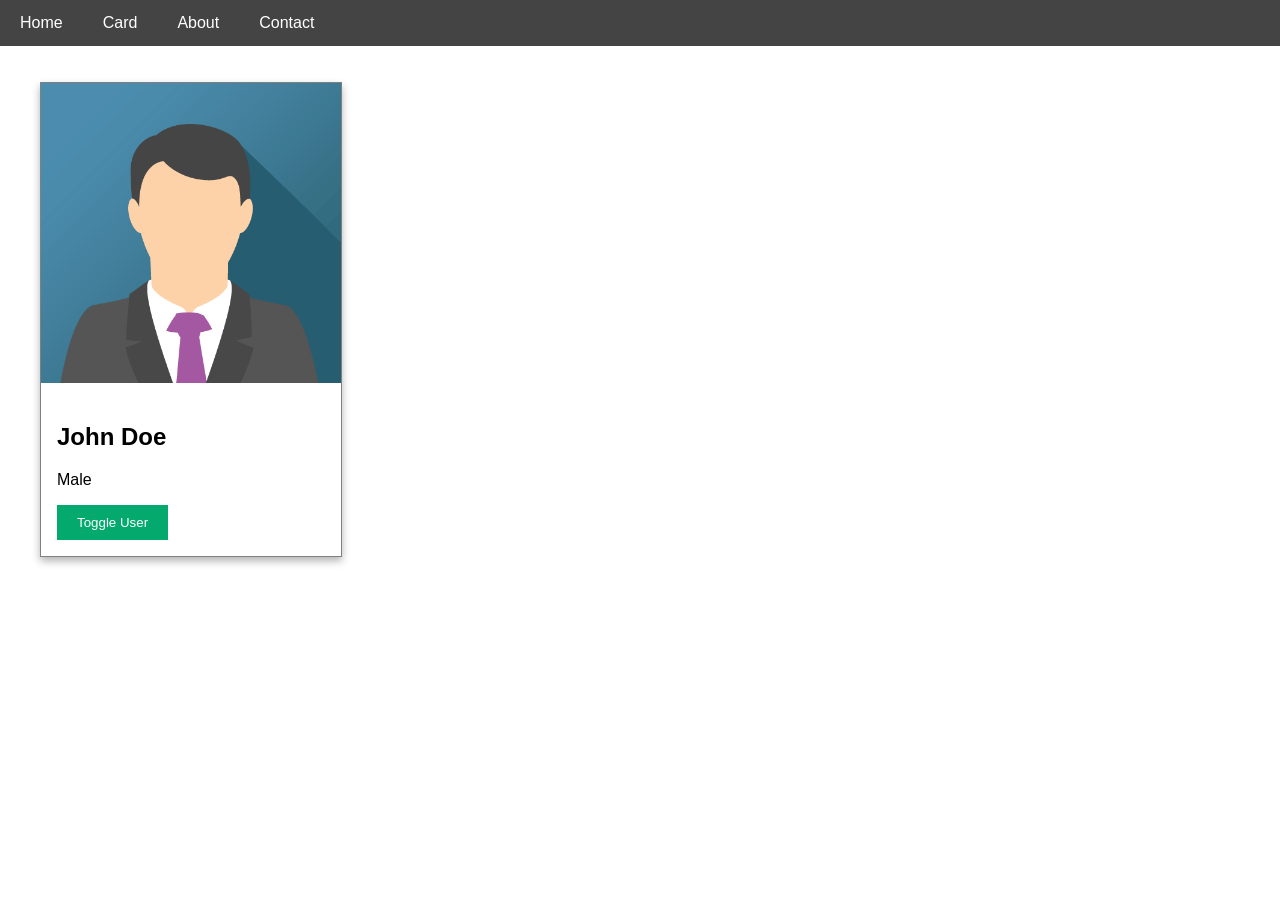
==== src/main/resources/static/card.html @ 6da2b038 "added navbar" ====
<!DOCTYPE html>
<html lang="en">

<head>
    <meta charset="UTF-8">
    <meta name="viewport" content="width=device-width, initial-scale=1.0">
    <title>User Card Toggle</title>

    <link rel="stylesheet" href="css/site.css">
    <link rel="stylesheet" href="css/card.css">
</head>

<body>

    <div class="navbar">
        <a href="index.html">Home</a>
        <a href="card.html">Card</a>
        <a href="#">About</a>
        <a href="#">Contact</a>
    </div>

    <br><br>

    <div class="card">

        <img id="userImage" src="img/john.png" alt="User Image">

        <div class="container">
            <h2 id="userName">John Doe</h2>

            <p id="userGender">Male</p>

            <button onclick="toggleCard()">
                Toggle User
            </button>
        </div>

    </div>

    <script src="js/site.js"></script>

</body>

</html>
---- src/main/resources/static/css/site.css ----
body {
    margin: 0;
    font-family: Arial, sans-serif;
}

.navbar {
    background-color: #444;
    overflow: hidden;
}

.navbar a {
    float: left;
    color: white;
    text-decoration: none;
    padding: 14px 20px;
}

.navbar a:hover {
    background-color: #666;
}

.home-content {
    text-align: center;
    margin-top: 50px;
}

.home-content h1 {
    font-size: 50px;
}

.home-content p {
    font-size: 24px;
}
---- src/main/resources/static/css/card.css ----
.card {
    width: 300px;

    margin-left: 40px;

    background-color: white;

    box-shadow: 0px 4px 8px rgba(0,0,0,0.3);

    border: 1px solid gray;
}

.card img {
    width: 100%;
    height: 300px;
    object-fit: cover;
}

.container {
    padding: 16px;
}

button {
    background-color: #04AA6D;

    color: white;

    border: none;

    padding: 10px 20px;

    cursor: pointer;
}

button:hover {
    background-color: #038c5a;
}
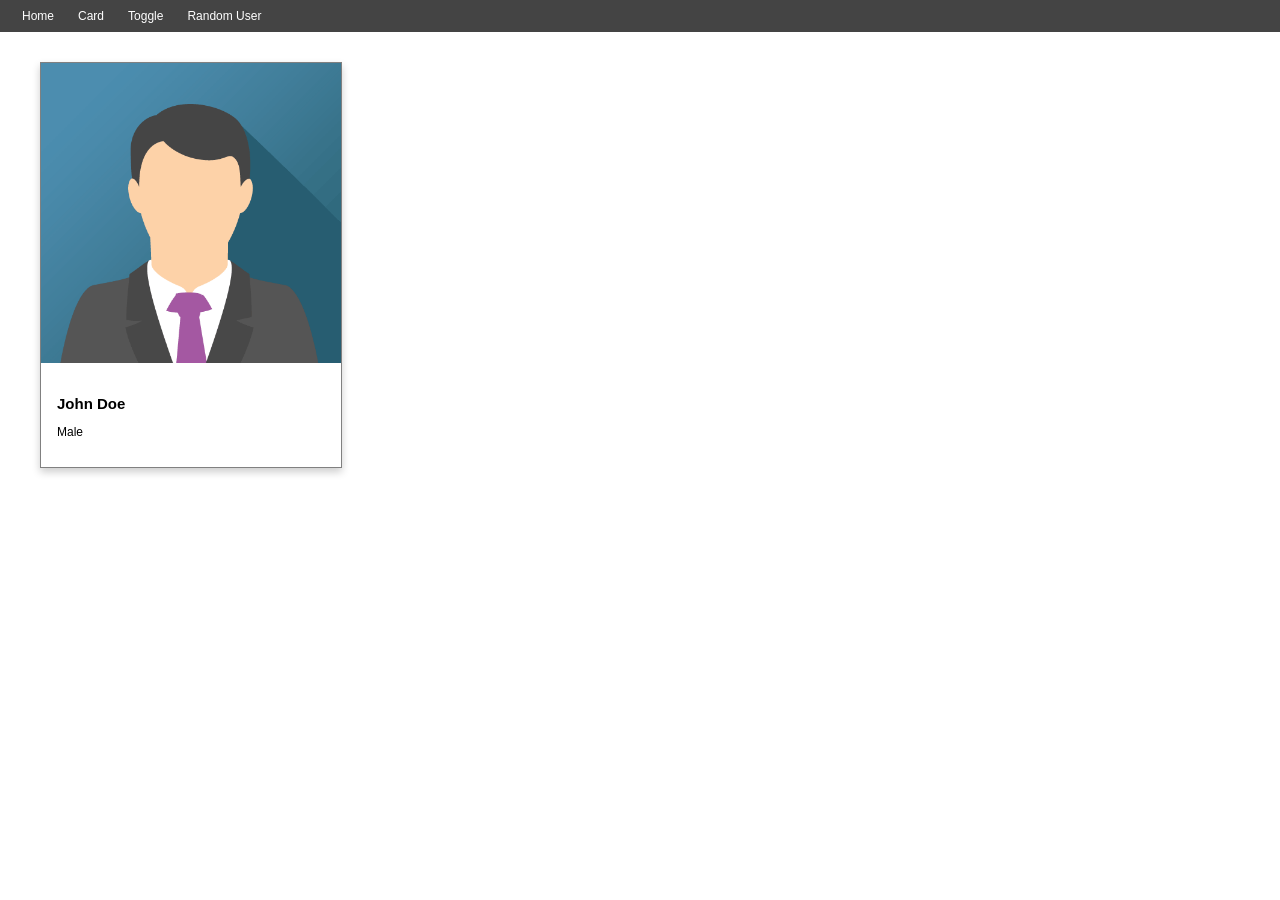
==== commit 0dd5c8b2: "updated the navbar and  the randomuser tab" ====
--- a/src/main/resources/static/card.html
+++ b/src/main/resources/static/card.html
@@ -1,44 +1,29 @@
 <!DOCTYPE html>
 <html lang="en">
-
 <head>
     <meta charset="UTF-8">
     <meta name="viewport" content="width=device-width, initial-scale=1.0">
-    <title>User Card Toggle</title>
-
+    <title>User Card</title>
     <link rel="stylesheet" href="css/site.css">
     <link rel="stylesheet" href="css/card.css">
 </head>
-
 <body>
 
     <div class="navbar">
         <a href="index.html">Home</a>
         <a href="card.html">Card</a>
-        <a href="#">About</a>
-        <a href="#">Contact</a>
+        <a href="toggle.html">Toggle</a>
+        <a href="randomuser.html">Random User</a>
     </div>
 
-    <br><br>
-
     <div class="card">
-
-        <img id="userImage" src="img/john.png" alt="User Image">
+        <img src="img/john.png" alt="User Image">
 
         <div class="container">
-            <h2 id="userName">John Doe</h2>
-
-            <p id="userGender">Male</p>
-
-            <button onclick="toggleCard()">
-                Toggle User
-            </button>
+            <h2>John Doe</h2>
+            <p>Male</p>
         </div>
-
     </div>
 
-    <script src="js/site.js"></script>
-
 </body>
-
 </html>
--- a/src/main/resources/static/css/site.css
+++ b/src/main/resources/static/css/site.css
@@ -3,21 +3,29 @@
     font-family: Arial, sans-serif;
 }
 
+/* THIN NAVBAR */
+
 .navbar {
     background-color: #444;
-    overflow: hidden;
+    height: 32px;
+    display: flex;
+    align-items: center;
+    padding-left: 10px;
 }
 
 .navbar a {
-    float: left;
     color: white;
     text-decoration: none;
-    padding: 14px 20px;
+    padding: 9px 12px;
+    font-size: 12px;
+    font-family: Arial, sans-serif;
 }
 
 .navbar a:hover {
     background-color: #666;
 }
+
+/* HOME PAGE */
 
 .home-content {
     text-align: center;
@@ -26,8 +34,4 @@
 
 .home-content h1 {
     font-size: 50px;
-}
-
-.home-content p {
-    font-size: 24px;
 }
--- a/src/main/resources/static/css/card.css
+++ b/src/main/resources/static/css/card.css
@@ -1,13 +1,8 @@
 .card {
     width: 300px;
-
-    margin-left: 40px;
-
-    background-color: white;
-
-    box-shadow: 0px 4px 8px rgba(0,0,0,0.3);
-
     border: 1px solid gray;
+    margin: 30px 0 0 40px;
+    box-shadow: 0px 4px 8px rgba(0,0,0,0.2);
 }
 
 .card img {
@@ -20,16 +15,21 @@
     padding: 16px;
 }
 
+.container h2 {
+    font-size: 15px;
+}
+
+.container p {
+    font-size: 12px;
+}
+
 button {
     background-color: #04AA6D;
-
     color: white;
-
     border: none;
-
-    padding: 10px 20px;
-
+    padding: 10px 15px;
     cursor: pointer;
+    border-radius: 5px;
 }
 
 button:hover {
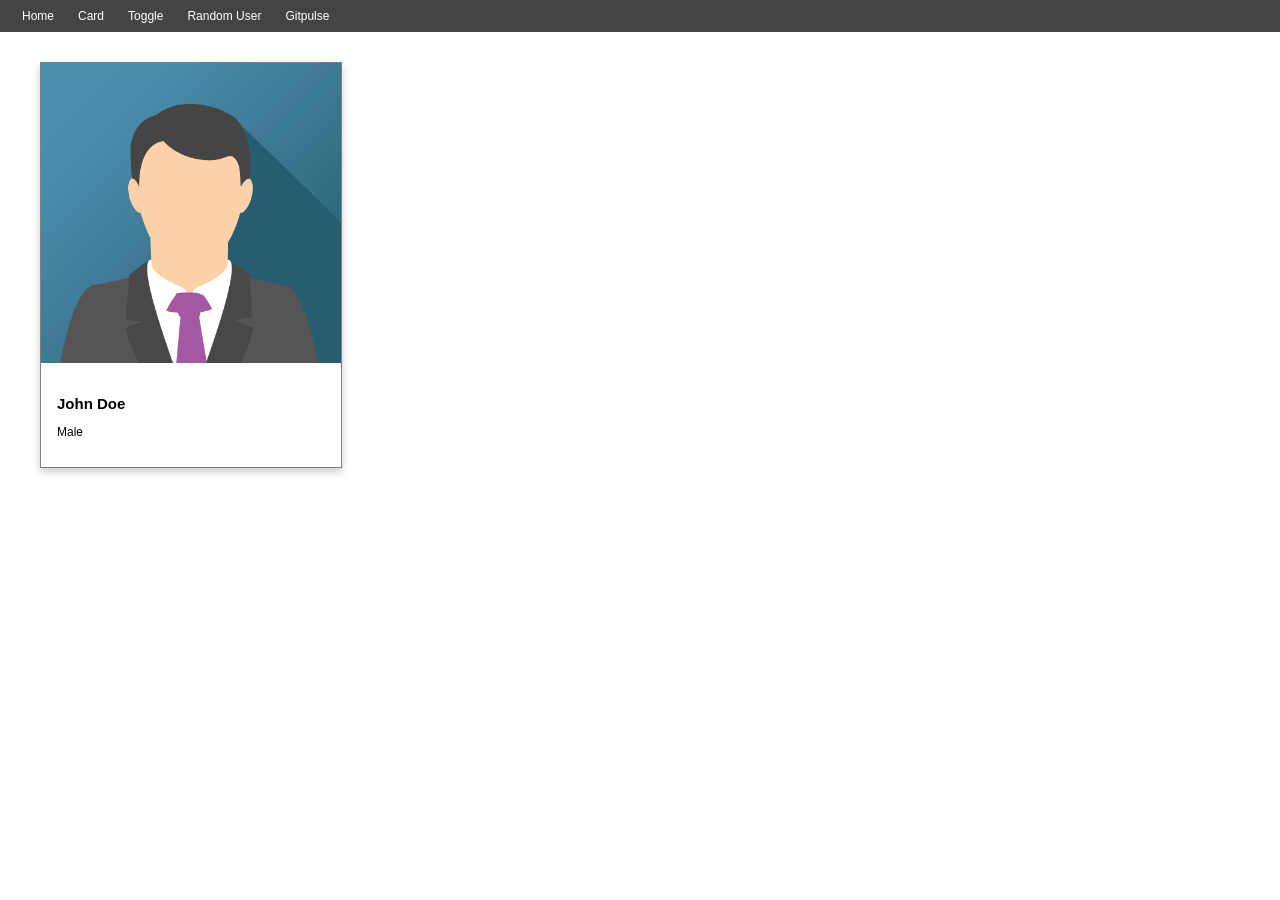
==== commit a5ef4760: "Update navbar GitPulse link" ====
--- a/src/main/resources/static/card.html
+++ b/src/main/resources/static/card.html
@@ -14,6 +14,7 @@
         <a href="card.html">Card</a>
         <a href="toggle.html">Toggle</a>
         <a href="randomuser.html">Random User</a>
+        <a href="gitpulse.html">Gitpulse</a>
     </div>
 
     <div class="card">
